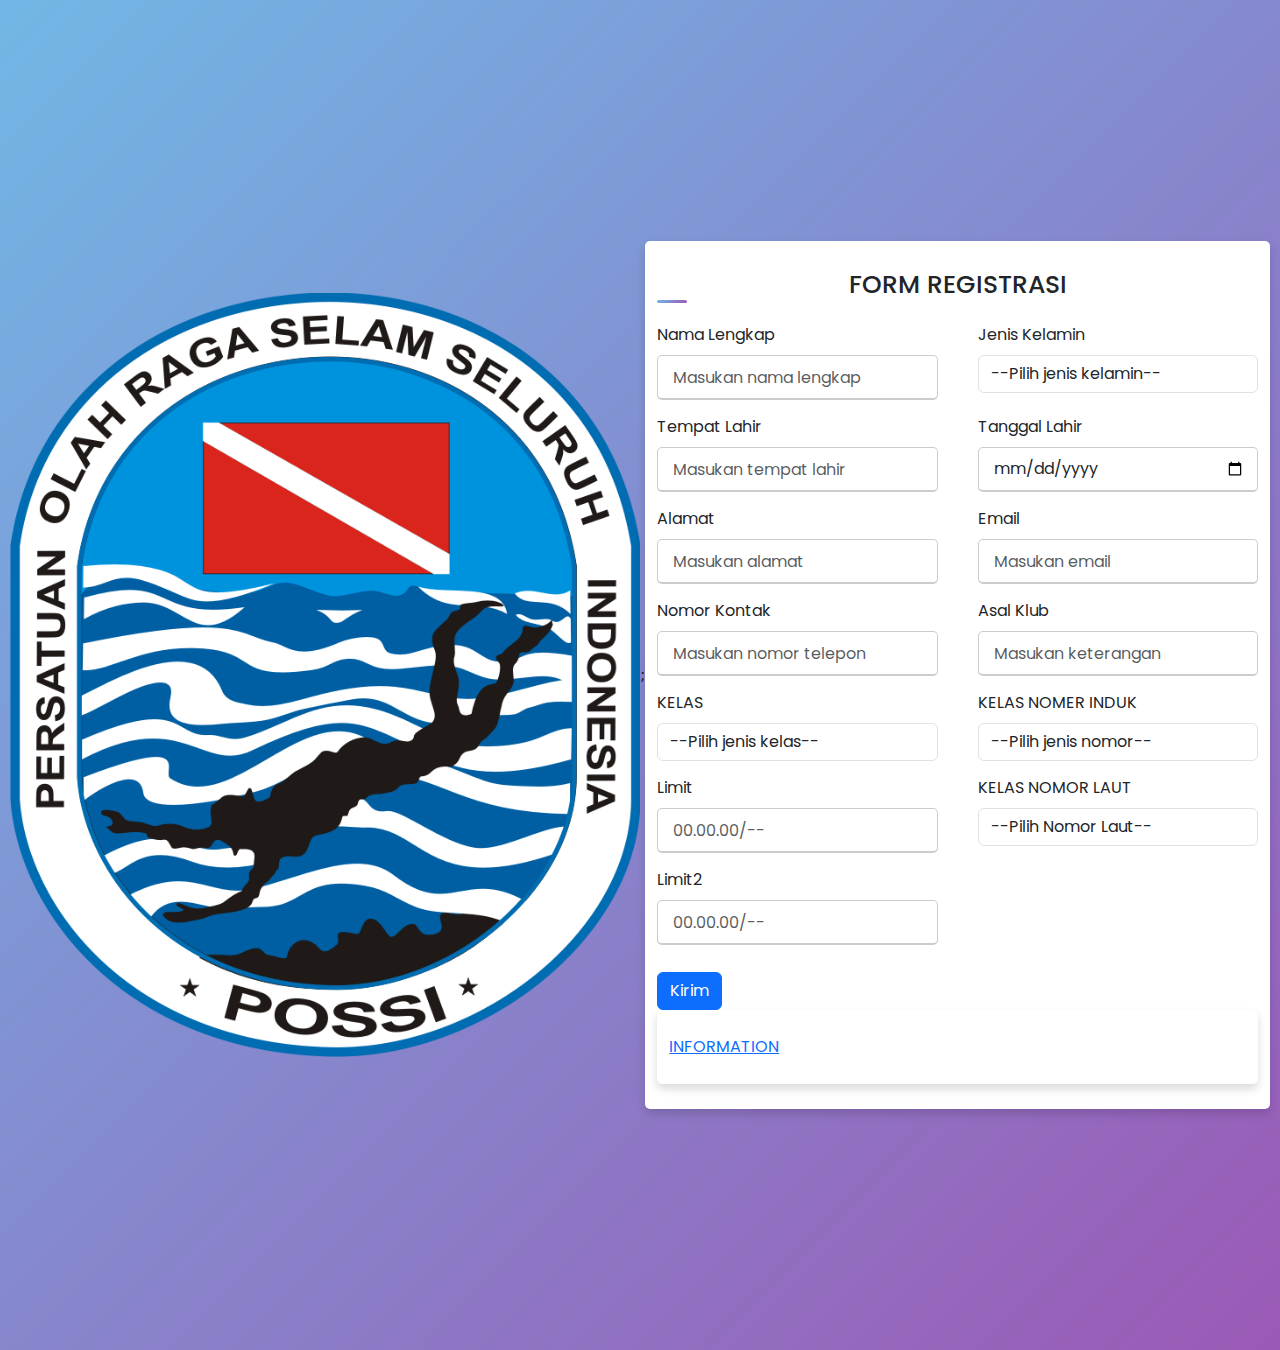
==== index.html @ fc8b509a "fikss" ====
<!DOCTYPE html>
<html lang="en" dir="ltr">
  <head>
    <meta charset="UTF-8">
    <title> REGISTRASI </title>
    <link rel="stylesheet" href="style.css">
    <link href="https://cdn.jsdelivr.net/npm/bootstrap@5.0.1/dist/css/bootstrap.min.css" rel="stylesheet">
     <meta name="viewport" content="width=device-width, initial-scale=1.0">
   </head>
<body>
  <img src ="logo.png" width="50%" data-aos="flip-left">;
  <div class="container">
    <div class="title"style="text-align: center;">FORM REGISTRASI</div>
    <div class="content">
      <div class="alert alert-danger alert-dismissible fade show d-none my-alert" role="alert">
  <strong>Terimakasih</strong> Anda telah mendaftar.
  <button type="button" class="btn-close" data-bs-dismiss="alert" aria-label="Close"></button>
</div>
     <form name="form-html">
        <div id="form_alerts"></div>
        <div class="user-details">
          <div class="input-box">
             <label for="NAMA_LENGKAP" class="form-label">Nama Lengkap</label>
              <input type="text" id="NAMA_LENGKAP" name="NAMA_LENGKAP" class="form-control" placeholder="Masukan nama lengkap" required>
          </div>
          <div class="input-box">
            <label for="JENIS_KELAMIN" class="form-label">Jenis Kelamin</label>
              <select type="text" id="JENIS_KELAMIN" name="JENIS_KELAMIN" class="form-control" placeholder="Pilih jenis kelamin " required>
                <option>--Pilih jenis kelamin--</option>
                <option>Laki-laki</option>
                <option>Perempuan</option>
              </select>
          </div>
           <div class="input-box">
           <label for="TEMPAT_LAHIR" class="form-label">Tempat Lahir</label>
              <input type="text" id="TEMPAT_LAHIR" name="TEMPAT_LAHIR" class="form-control" placeholder="Masukan tempat lahir " required>
          </div>
           <div class="input-box">
           <label for="TANGGAL_LAHIR" class="form-label">Tanggal Lahir</label>
              <input type="date" id="TANGGAL_LAHIR" name="TANGGAL_LAHIR" class="form-control" placeholder="Masukan tanggal lahir " required>
          </div>
          <div class="input-box">
           <label for="ALAMAT" class="form-label">Alamat</label>
              <input type="text" id="ALAMAT" name="ALAMAT" class="form-control" placeholder="Masukan alamat " required>
          </div>
          <div class="input-box">
            <label for="EMAIL" class="form-label">Email</label>
              <input type="email" id="EMAIL" name="EMAIL" class="form-control" placeholder="Masukan email " required>
          </div>
          <div class="input-box">
            <label for="KONTAK" class="form-label">Nomor Kontak</label>
              <input type="number" id="KONTAK" name="KONTAK" class="form-control" placeholder="Masukan nomor telepon" required>
          </div>
          <div class="input-box">
          <label for="KLUB" class="form-label">Asal Klub</label>
              <input type="text" id="ASAL_KLUB" name="ASAL_KLUB" class="form-control" placeholder="Masukan keterangan" required>
          </div>
          <div class="input-box">
            <label for="KELAS" class="form-label">KELAS</label>
              <select type="text" id="KELAS" name="KELAS" class="form-control" placeholder="Pilih jenis kelas " required>
                <option>--Pilih jenis kelas--</option>
                <option>A/Senior</option>
                <option>B</option>
                <option>C</option>
                <option>D</option>
                <option>E</option>
                <option>F</option> 
              </select>
          </div>
          <div class="input-box">
           <label for="JENIS_NOMER" class="form-label">KELAS NOMER INDUK </label>
              <select type="text" id="JENIS_NOMER" name="JENIS_NOMER" class="form-control" placeholder="Pilih Nomer"required>
                <optgroup label ="surfis">
                <option>--Pilih jenis nomor--</option>
                <option>50m surfis</option>
                <option>100m surfis</option>
                <option>200m surfis</option>
                <option>400m surfis</option>
                <option>800m surfis</option> 
                </optgroup>
                <optgroup label ="bistim"> 
                  <option>500m bistim</option>
                  <option>1000m bistim</option>
                  <option>2000m bistim</option>
                  <option>4000m bistim</option>
                  <option>8000m bistim</option> 
                  <option>tidak ikut</option>
                  </optgroup>
              </select>
          </div>
          <div class="input-box">
            <label for="LIMIT" class="form-label">Limit</label>
               <input type="text" id="LIMIT" name="LIMIT" class="form-control" placeholder="00.00.00/-- " required>
           </div>
          <div class="input-box">
            <label for="NOMOR_LAUT" class="form-label">KELAS NOMOR LAUT</label>
              <select type="text" id="NOMOR_LAUT" name="NOMOR_LAUT" class="form-control" placeholder="Pilih Nomor Laut " required>
                <option>--Pilih Nomor Laut--</option>
                <option>500m</option>
                <option>1000m</option>
                <option>1500m</option>
                <option>3000m</option>
                <option>6000m</option>
                <option>--</option> 
              </select>
          </div>
          <div class="input-box">
            <label for="LIMIT2" class="form-label">Limit2</label>
               <input type="text" id="LIMIT2" name="LIMIT2" class="form-control" placeholder="00.00.00/-- " required>
           </div>
        </div>
        
          <button type="submit" class="btn btn-primary btn-kirim">Kirim</button>
        
          <button class="btn btn-danger btn-loading d-none" type="button" disabled>
  <span class="spinner-border spinner-border-sm" role="status" aria-hidden="true"></span>
  Loading...
</button>
<section class="label">
  <div class="container">
    <a href="https://script.google.com/macros/s/AKfycbzSN3CNDj5y0fPw1a3iaew8OtPbLKETm7DXsFDrxO6r4-uQU5d6upAp0qOFZgCseZaTXQ/exec">INFORMATION</a>

  </div>
        
      </form>
    </div>
  </div>
 
             
  <script src="https://code.jquery.com/jquery-3.6.0.min.js"></script>
    <script src="https://cdn.jsdelivr.net/npm/bootstrap@5.0.1/dist/js/bootstrap.bundle.min.js"></script>
    
<script>
  const scriptURL = 'https://script.google.com/macros/s/AKfycbyF6L8T1mEsBDS9YqL7K0gXh2-U56bX8DswfpY02IFos_lDdi-tN4o5pStSQw0VQljT2w/exec'
  const form = document.forms['form-html']
  const btnKirim = document.querySelector('.btn-kirim');
  const btnLoading = document.querySelector('.btn-loading');
  const myAlert = document.querySelector('.my-alert');

  form.addEventListener('submit', e => {
    e.preventDefault()
    //ketika tombol submit diklik
    //tampilkan tombol loading, hilangkan tombol kirim
    btnLoading.classList.toggle('d-none');
    btnKirim.classList.toggle('d-none');
    fetch(scriptURL, { method: 'POST', body: new FormData(form)})
      .then(response => {
        //tampilkan tombol kirim, hilangkan tombol loading
        btnLoading.classList.toggle('d-none');
        btnKirim.classList.toggle('d-none');
        //tampilkan alert
        myAlert.classList.toggle('d-none');
        form.reset();
        console.log('Success!', response)
      })
      .catch(error => console.error('Error!', error.message))
  })
</script>
</body>
</html>
---- style.css ----
@import url('https://fonts.googleapis.com/css2?family=Poppins:wght@200;300;400;500;600;700&display=swap');
*{
  margin: 0;
  padding: 0;
  box-sizing: border-box;
  font-family: 'Poppins',sans-serif;
}
body{
  margin-top: 80px;
  height: 150vh;
  display: flex;
  justify-content: center;
  align-items: center;
  padding: 10px;
  background: linear-gradient(135deg, #71b7e6, #9b59b6);
} 
.container{
  max-width: 700px;
  width: 80%;
  background-color: #fff;
  padding: 25px 30px;
  border-radius: 5px;
  box-shadow: 0 5px 10px rgba(0,0,0,0.15); 
}
.container .title{
  font-size: 25px;
  font-weight: 500;
  position: relative;
}
.container .title::before{
  content: "";
  position: absolute;
  left: 0;
  bottom: 0;
  height: 3px;
  width: 30px;
  border-radius: 5px;
  background: linear-gradient(135deg, #71b7e6, #9b59b6);
}
.content form .user-details{
  display: flex;
  flex-wrap: wrap;
  justify-content: space-between;
  margin: 20px 0 12px 0;
}
form .user-details .input-box{
  margin-bottom: 15px;
  width: calc(100% / 2 - 20px);
}
form .input-box span.details{
  display: block;
  font-weight: 500;
  margin-bottom: 5px;
}
.user-details .input-box input{
  height: 45px;
  width: 100%;
  outline: none;
  font-size: 16px;
  border-radius: 5px;
  padding-left: 15px;
  border: 1px solid #ccc;
  border-bottom-width: 2px;
  transition: all 0.3s ease;
}
.user-details .input-box input:focus,
.user-details .input-box input:valid{
  border-color: #9b59b6;
}
 form .gender-details .gender-title{
  font-size: 20px;
  font-weight: 500;
 }
 form .category{
   display: flex;
   width: 80%;
   margin: 14px 0 ;
   justify-content: space-between;
 }
 form .category label{
   display: flex;
   align-items: center;
   cursor: pointer;
 }
 form .button{
   height: 45px;
   margin: 35px 0
 }
 form .button input{
   height: 100%;
   width: 100%;
   border-radius: 5px;
   border: none;
   color: #fff;
   font-size: 18px;
   font-weight: 500;
   letter-spacing: 1px;
   cursor: pointer;
   transition: all 0.3s ease;
   background: linear-gradient(135deg, #71b7e6, #9b59b6);
 }
 form .button input:hover{
  /* transform: scale(0.99); */
  background: linear-gradient(-135deg, #71b7e6, #9b59b6);
  }
 @media(max-width: 584px){
 .container{
  max-width: 100%;
}
form .user-details .input-box{
    margin-bottom: 15px;
    width: 100%;
  }
  form .category{
    width: 100%;
  }
  .content form .user-details{
    max-height: 300px;
    overflow-y: scroll;
  }
  .user-details::-webkit-scrollbar{
    width: 5px;
  }
  }
  @media(max-width: 459px){
  .container .content .category{
    flex-direction: column;
  }
}
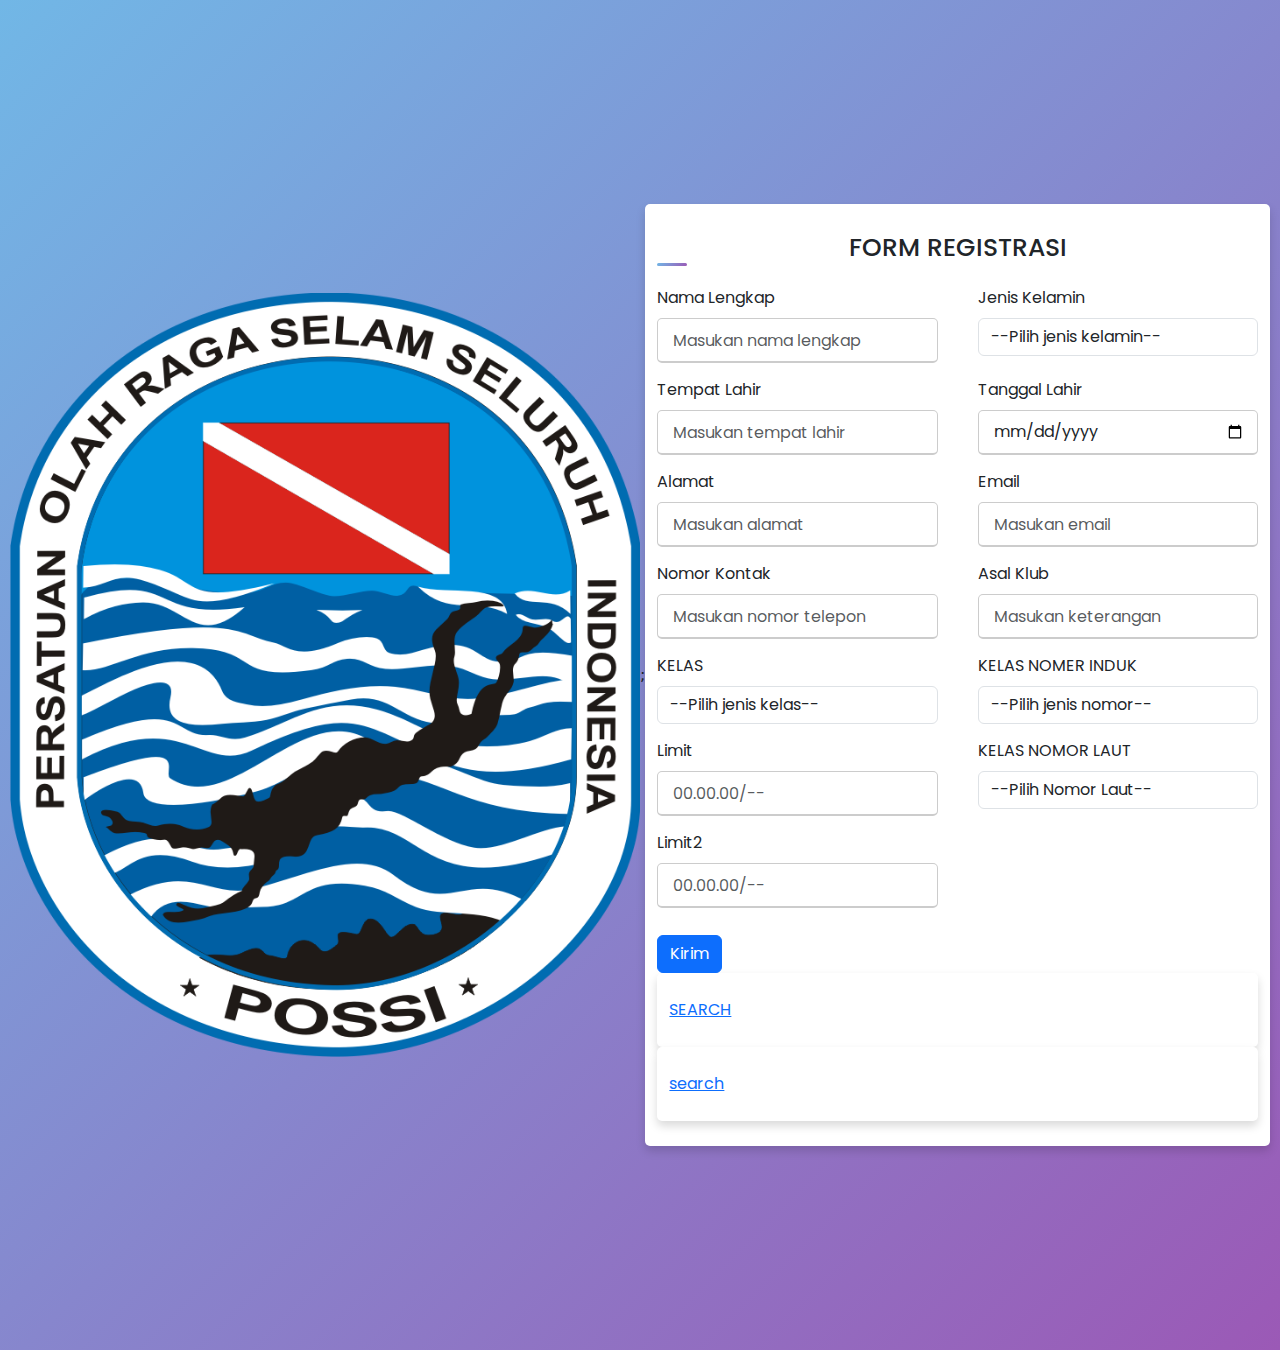
==== commit c63d8e12: "fiks" ====
--- a/index.html
+++ b/index.html
@@ -118,10 +118,14 @@
 </button>
 <section class="label">
   <div class="container">
-    <a href="https://script.google.com/macros/s/AKfycbzSN3CNDj5y0fPw1a3iaew8OtPbLKETm7DXsFDrxO6r4-uQU5d6upAp0qOFZgCseZaTXQ/exec">INFORMATION</a>
+    <a href="search.html">SEARCH</a>
 
   </div>
-        
+  <section class="label">
+    <div class="container">
+      <a href="search.html">search</a>
+  
+    </div>
       </form>
     </div>
   </div>
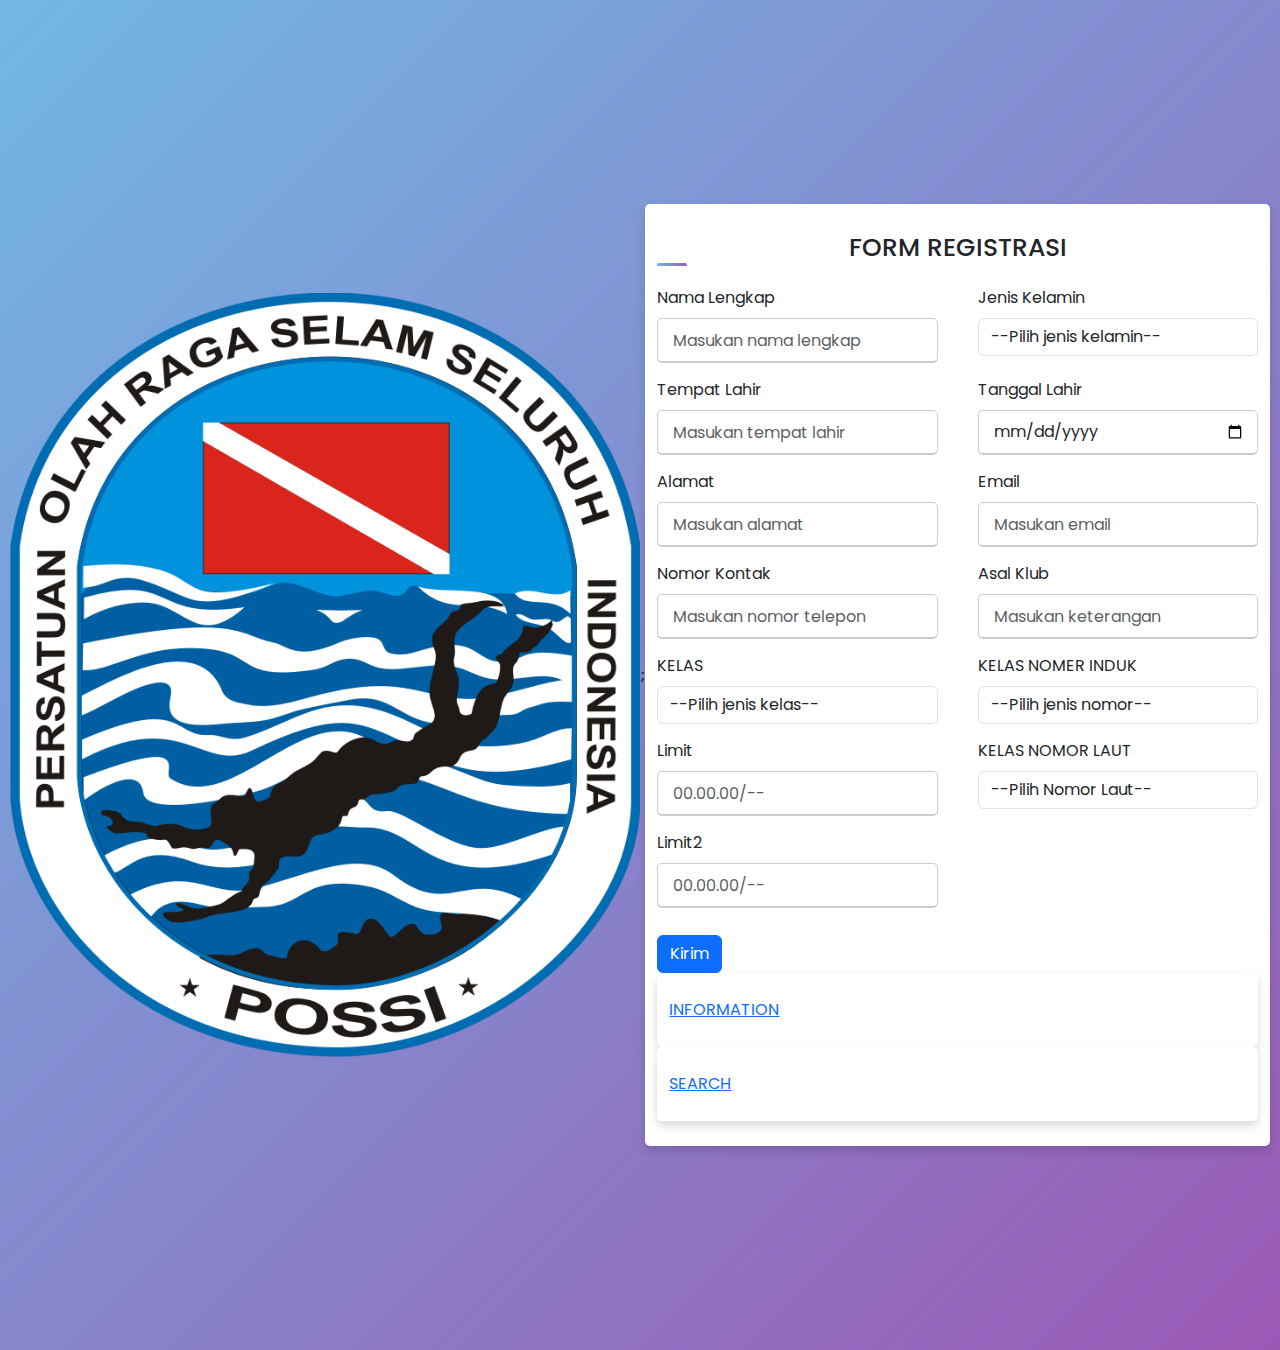
==== commit 1276c9ff: "fikssss" ====
--- a/index.html
+++ b/index.html
@@ -118,14 +118,14 @@
 </button>
 <section class="label">
   <div class="container">
-    <a href="search.html">SEARCH</a>
+    <a href="https://script.google.com/macros/s/AKfycbzSN3CNDj5y0fPw1a3iaew8OtPbLKETm7DXsFDrxO6r4-uQU5d6upAp0qOFZgCseZaTXQ/exec">INFORMATION</a>
 
   </div>
-  <section class="label">
-    <div class="container">
-      <a href="search.html">search</a>
-  
-    </div>
+        <section class="label">
+      <div class="container">
+        <a href="search.html">SEARCH</a>
+    
+      </div>
       </form>
     </div>
   </div>
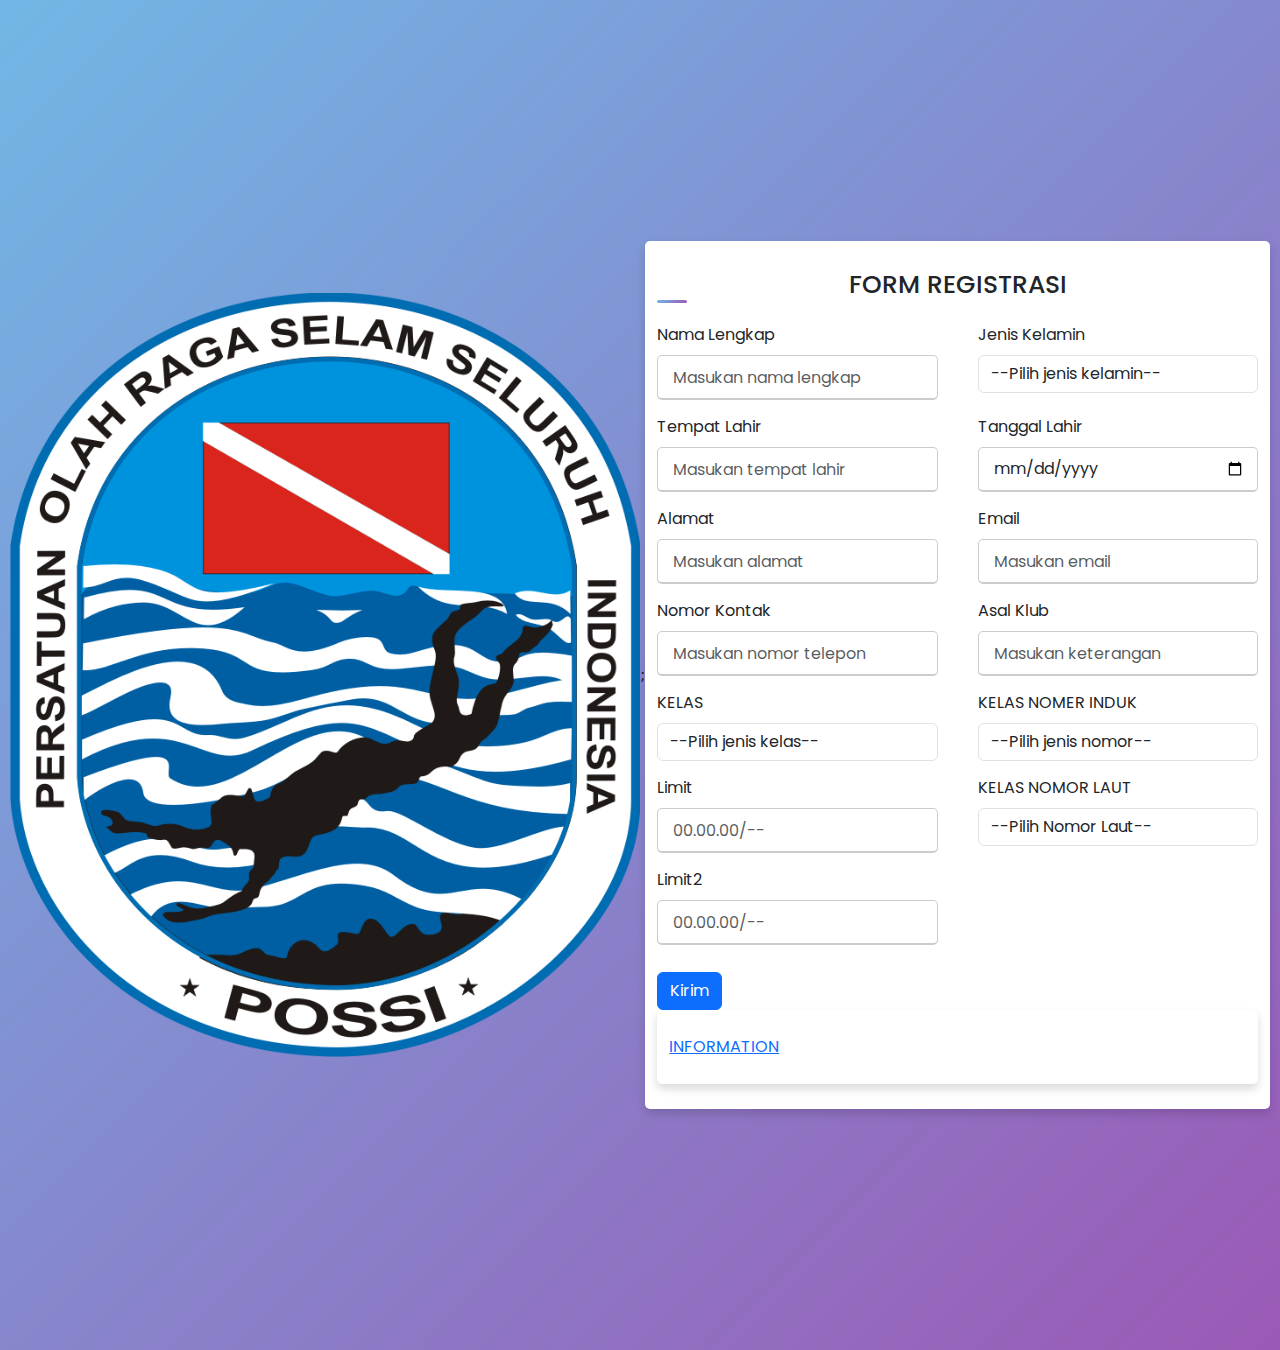
==== commit 2e3b04e2: "fiks" ====
--- a/index.html
+++ b/index.html
@@ -121,11 +121,7 @@
     <a href="https://script.google.com/macros/s/AKfycbzSN3CNDj5y0fPw1a3iaew8OtPbLKETm7DXsFDrxO6r4-uQU5d6upAp0qOFZgCseZaTXQ/exec">INFORMATION</a>
 
   </div>
-        <section class="label">
-      <div class="container">
-        <a href="search.html">SEARCH</a>
     
-      </div>
       </form>
     </div>
   </div>
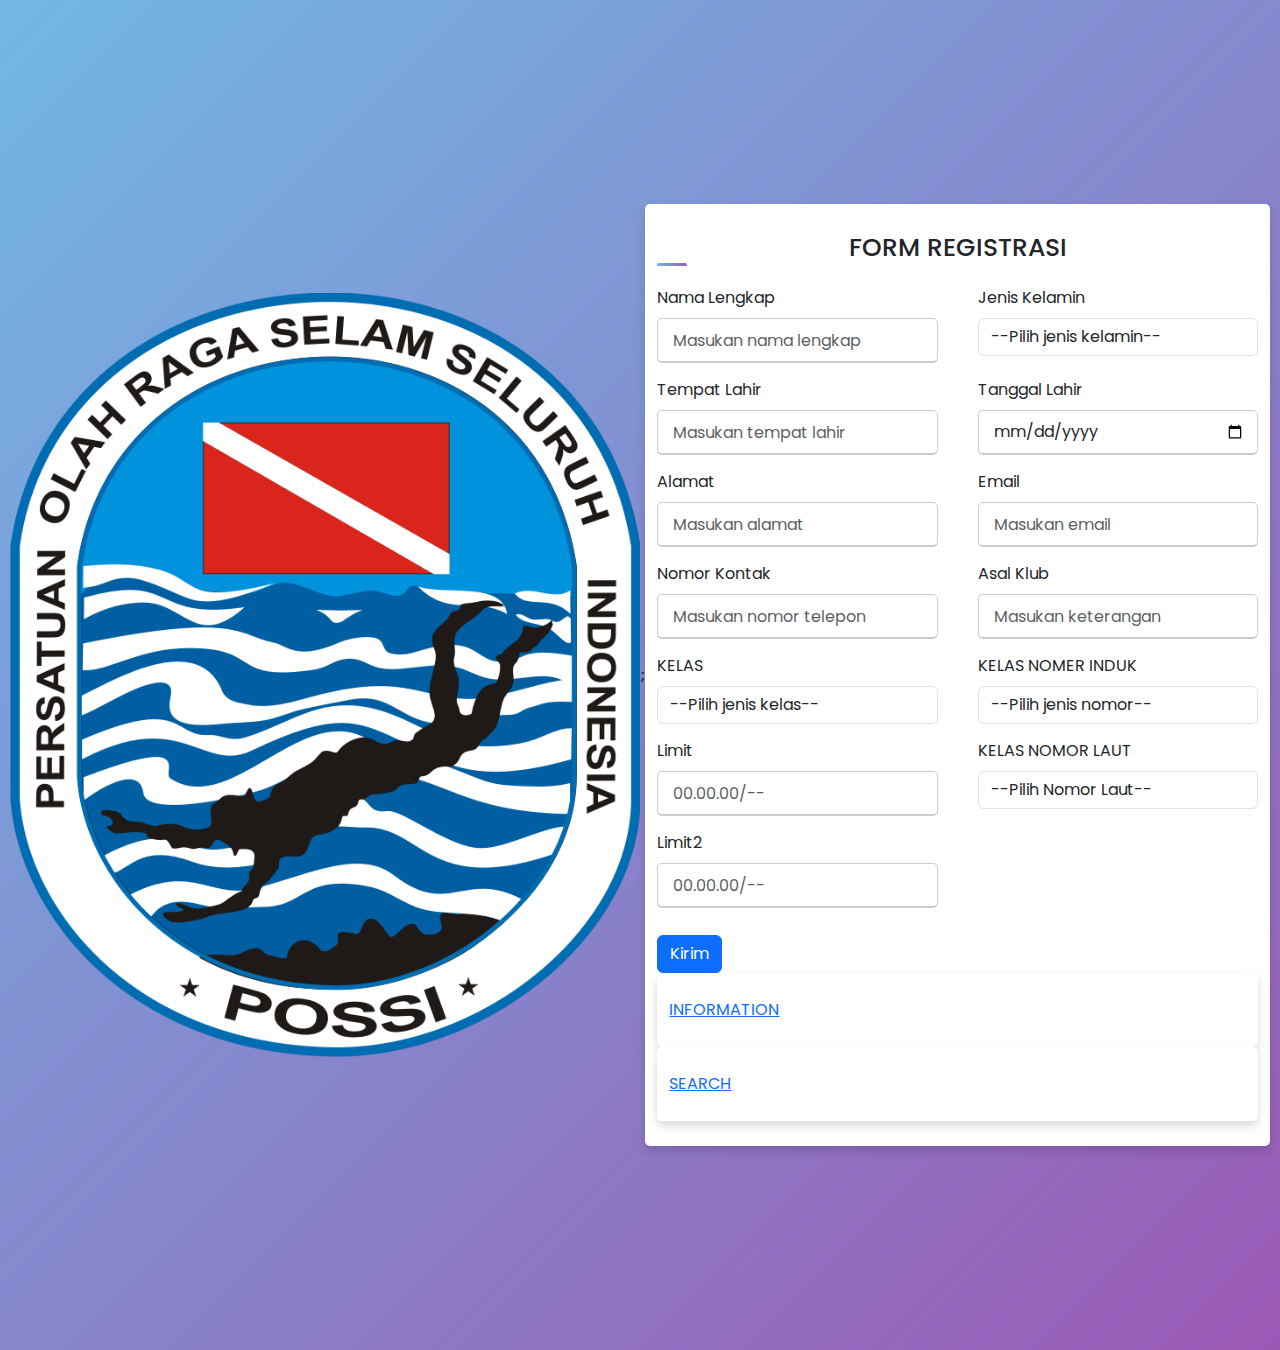
==== commit c778193c: "done" ====
--- a/index.html
+++ b/index.html
@@ -121,7 +121,11 @@
     <a href="https://script.google.com/macros/s/AKfycbzSN3CNDj5y0fPw1a3iaew8OtPbLKETm7DXsFDrxO6r4-uQU5d6upAp0qOFZgCseZaTXQ/exec">INFORMATION</a>
 
   </div>
+        <section class="label">
+      <div class="container">
+        <a href="search.html">SEARCH</a>
     
+      </div>
       </form>
     </div>
   </div>
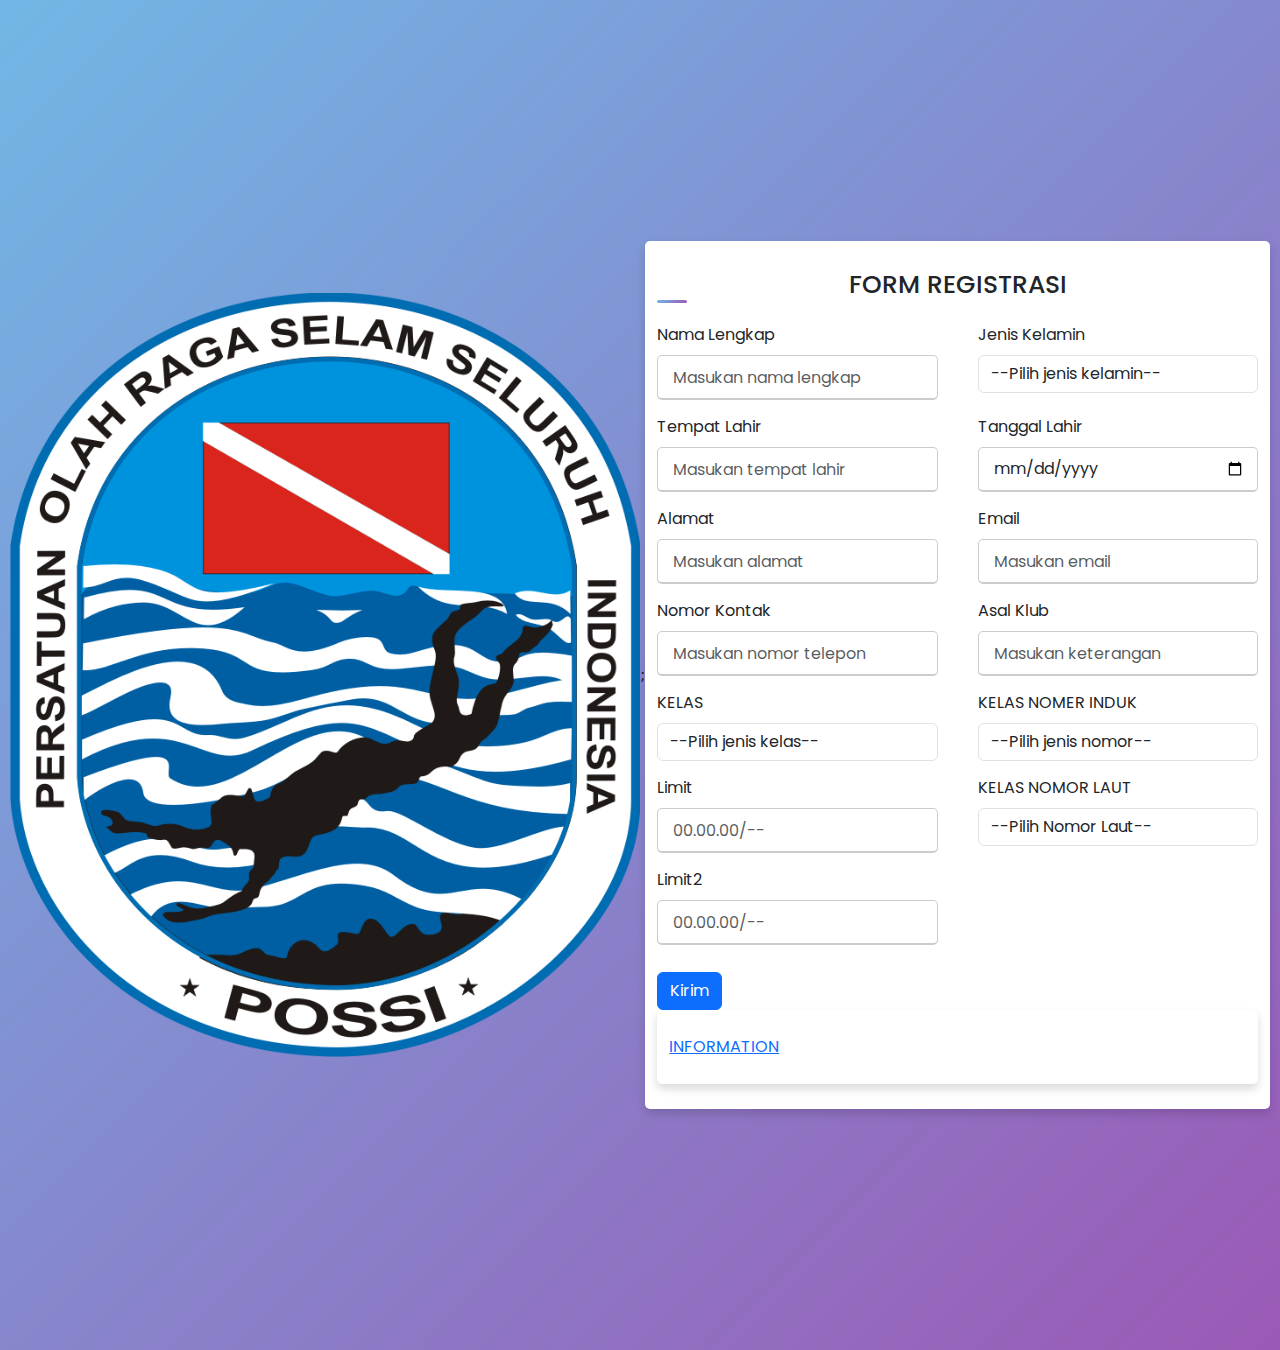
==== commit 1ace9ef9: "new" ====
--- a/index.html
+++ b/index.html
@@ -121,11 +121,6 @@
     <a href="https://script.google.com/macros/s/AKfycbzSN3CNDj5y0fPw1a3iaew8OtPbLKETm7DXsFDrxO6r4-uQU5d6upAp0qOFZgCseZaTXQ/exec">INFORMATION</a>
 
   </div>
-        <section class="label">
-      <div class="container">
-        <a href="search.html">SEARCH</a>
-    
-      </div>
       </form>
     </div>
   </div>
